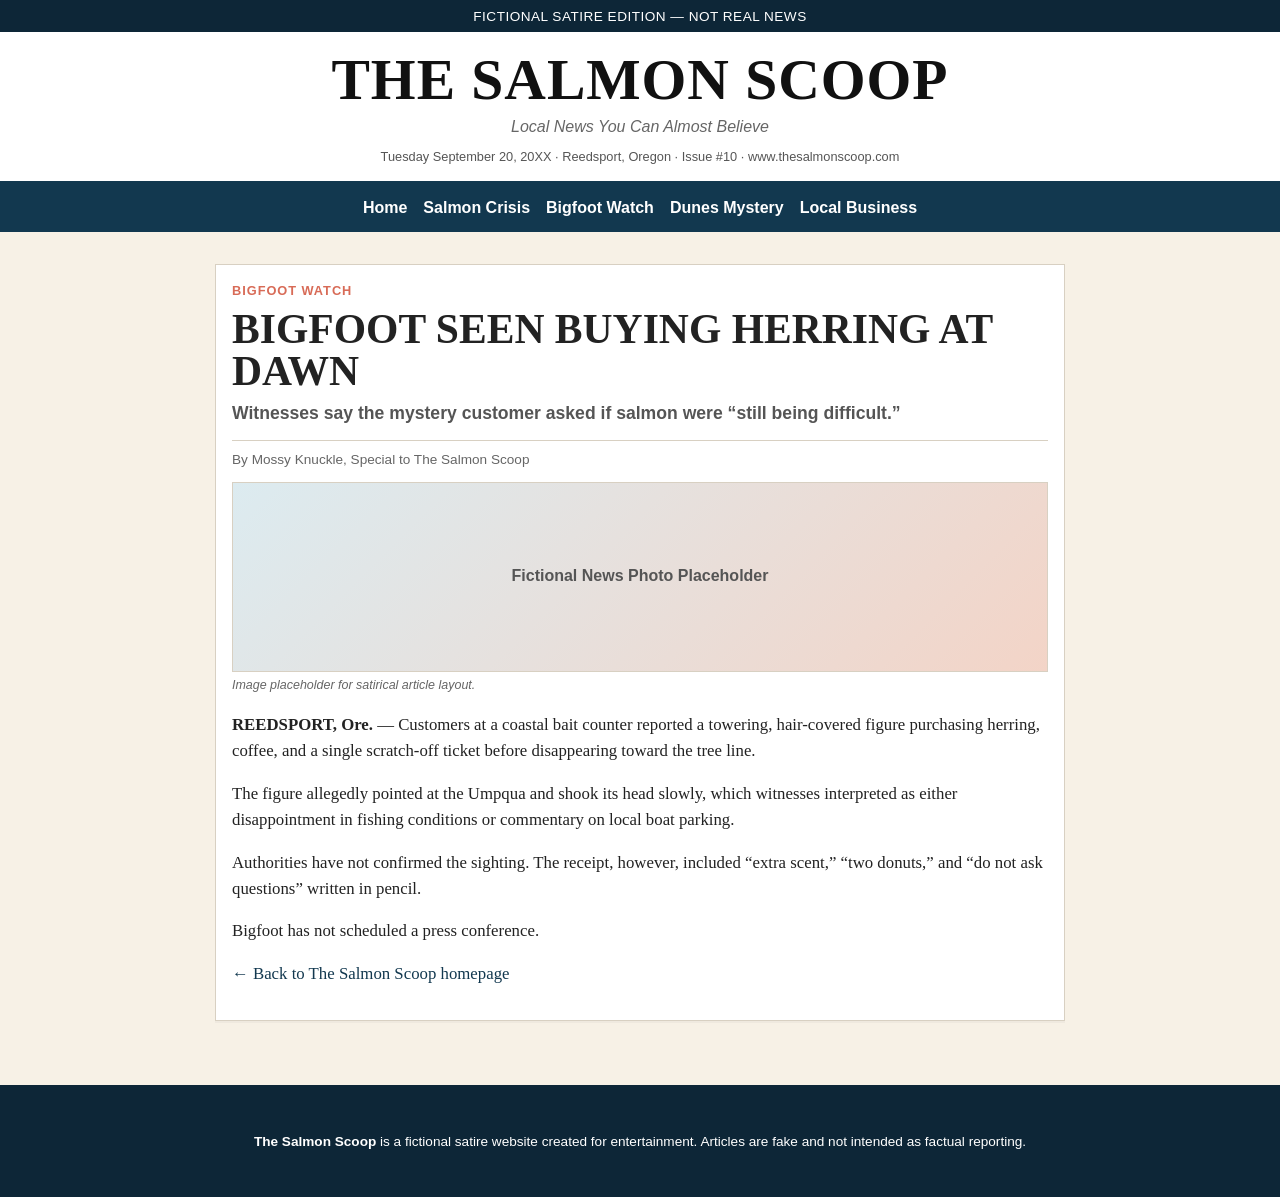
==== articles/bigfoot-buys-herring.html @ 087f330e "Add files via upload" ====
<!doctype html>
<html lang="en"><head><meta charset="utf-8"><meta name="viewport" content="width=device-width, initial-scale=1"><title>BIGFOOT SEEN BUYING HERRING AT DAWN | The Salmon Scoop</title><link rel="stylesheet" href="../assets/style.css"></head><body>
<div class="topbar">FICTIONAL SATIRE EDITION — NOT REAL NEWS</div>
<header class="masthead">
  <h1>THE SALMON SCOOP</h1>
  <div class="tag">Local News You Can Almost Believe</div>
  <div class="meta">Tuesday September 20, 20XX · Reedsport, Oregon · Issue #10 · www.thesalmonscoop.com</div>
</header>
<nav class="nav">
  <a href="index.html">Home</a>
  <a href="articles/no-more-salmon-fishes.html">Salmon Crisis</a>
  <a href="articles/bigfoot-buys-herring.html">Bigfoot Watch</a>
  <a href="articles/dunes-lights.html">Dunes Mystery</a>
  <a href="articles/cooler-inventor.html">Local Business</a>
</nav>
<main class="wrap"><article class="article"><div class="kicker">Bigfoot Watch</div><h2>BIGFOOT SEEN BUYING HERRING AT DAWN</h2><div class="subtitle">Witnesses say the mystery customer asked if salmon were “still being difficult.”</div><div class="byline">By Mossy Knuckle, Special to The Salmon Scoop</div><div class="photo">Fictional News Photo Placeholder</div><div class="caption">Image placeholder for satirical article layout.</div><p><strong>REEDSPORT, Ore.</strong> — Customers at a coastal bait counter reported a towering, hair-covered figure purchasing herring, coffee, and a single scratch-off ticket before disappearing toward the tree line.</p><p>The figure allegedly pointed at the Umpqua and shook its head slowly, which witnesses interpreted as either disappointment in fishing conditions or commentary on local boat parking.</p><p>Authorities have not confirmed the sighting. The receipt, however, included “extra scent,” “two donuts,” and “do not ask questions” written in pencil.</p><p>Bigfoot has not scheduled a press conference.</p><p><a href="../index.html">← Back to The Salmon Scoop homepage</a></p></article></main>
<footer class="footer">
  <p><strong>The Salmon Scoop</strong> is a fictional satire website created for entertainment. Articles are fake and not intended as factual reporting.</p>
</footer>
</body></html>
---- assets/style.css ----
:root{
  --navy:#12384f; --blue:#1f668a; --cream:#f7f1e6; --ink:#222; --muted:#666; --line:#d8d0c2; --salmon:#d86b57;
}
*{box-sizing:border-box} body{margin:0;background:var(--cream);color:var(--ink);font-family:Georgia,'Times New Roman',serif;line-height:1.55}
a{color:var(--navy);text-decoration:none} a:hover{text-decoration:underline}
.topbar{background:#0d2637;color:white;font-family:Arial,sans-serif;font-size:.85rem;padding:.35rem 1rem;text-align:center;letter-spacing:.03rem}
.masthead{background:white;border-bottom:4px solid var(--navy);padding:1.3rem 1rem .9rem;text-align:center}
.masthead h1{font-size:3.6rem;margin:0;letter-spacing:.06rem;line-height:.95;color:#111}
.masthead .tag{font-family:Arial,sans-serif;color:var(--muted);font-style:italic;margin-top:.45rem}.masthead .meta{font-family:Arial,sans-serif;font-size:.8rem;color:#555;margin-top:.45rem}
.nav{display:flex;gap:1rem;justify-content:center;flex-wrap:wrap;background:var(--navy);padding:.7rem 1rem;font-family:Arial,sans-serif;font-weight:bold}.nav a{color:white}.wrap{max-width:1180px;margin:0 auto;padding:1rem}
.alert{background:#fff3cd;border:1px solid #eadb93;padding:.75rem 1rem;margin:1rem 0;font-family:Arial,sans-serif;font-size:.92rem}
.hero{display:grid;grid-template-columns:2fr 1fr;gap:1rem;margin:1rem 0}.mainstory,.sidebox,.card,.article{background:white;border:1px solid var(--line);padding:1rem;box-shadow:0 2px 0 rgba(0,0,0,.03)}
.kicker{font-family:Arial,sans-serif;text-transform:uppercase;color:var(--salmon);font-weight:bold;font-size:.8rem;letter-spacing:.06rem}.mainstory h2{font-size:3rem;line-height:.95;margin:.4rem 0}.subtitle{font-family:Arial,sans-serif;color:#555;font-size:1.1rem;font-weight:bold}.byline{font-family:Arial,sans-serif;color:#666;font-size:.85rem;border-top:1px solid var(--line);padding-top:.5rem;margin-top:.8rem}
.grid{display:grid;grid-template-columns:repeat(3,1fr);gap:1rem;margin:1rem 0}.card h3,.sidebox h3{margin:.2rem 0 .5rem}.photo{height:190px;background:linear-gradient(135deg,#dcebf0,#f3d4c7);border:1px solid var(--line);display:flex;align-items:center;justify-content:center;font-family:Arial,sans-serif;color:#555;font-weight:bold;text-align:center;padding:1rem;margin:.7rem 0}.caption{font-family:Arial,sans-serif;color:#666;font-size:.78rem;font-style:italic;margin-top:-.45rem}.ticker{background:#111;color:white;padding:.7rem 1rem;font-family:Arial,sans-serif;overflow:hidden}.ticker span{color:#ffcc66;font-weight:bold;margin-right:.5rem}
.article{max-width:850px;margin:1rem auto}.article h2{font-size:2.6rem;line-height:1;margin:.5rem 0}.article p{font-size:1.05rem}.quote{font-size:1.3rem;border-left:5px solid var(--salmon);padding:.5rem 1rem;background:#fff8f3;font-style:italic}
.footer{background:#0d2637;color:white;text-align:center;padding:2rem 1rem;margin-top:2rem;font-family:Arial,sans-serif;font-size:.85rem}.footer a{color:#fff}
@media(max-width:820px){.hero,.grid{grid-template-columns:1fr}.masthead h1{font-size:2.3rem}.mainstory h2{font-size:2.1rem}.wrap{padding:.7rem}}
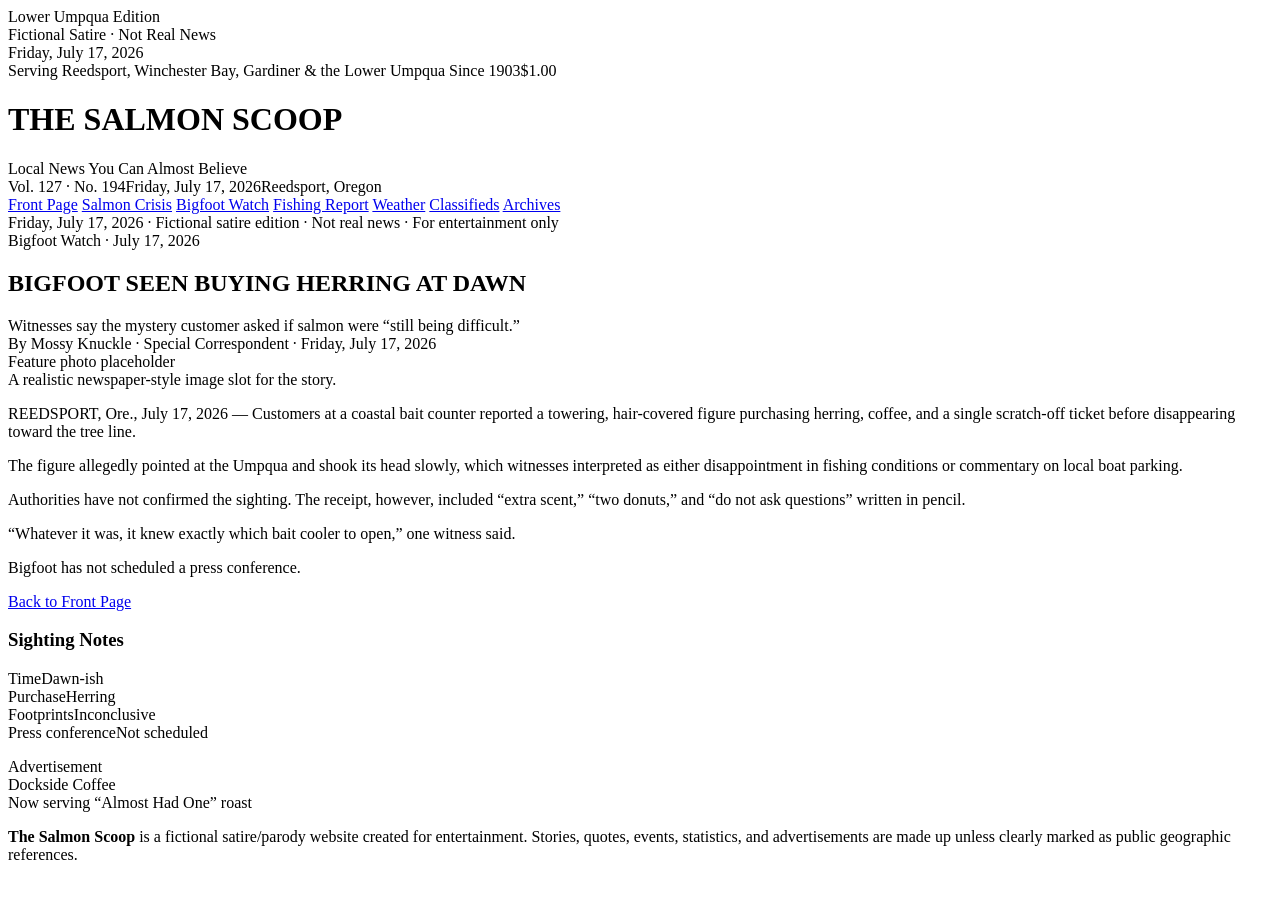
==== commit 1e5a6cf3: "Add files via upload" ====
--- a/articles/bigfoot-buys-herring.html
+++ b/articles/bigfoot-buys-herring.html
@@ -1,20 +1,38 @@
 <!doctype html>
-<html lang="en"><head><meta charset="utf-8"><meta name="viewport" content="width=device-width, initial-scale=1"><title>BIGFOOT SEEN BUYING HERRING AT DAWN | The Salmon Scoop</title><link rel="stylesheet" href="../assets/style.css"></head><body>
-<div class="topbar">FICTIONAL SATIRE EDITION — NOT REAL NEWS</div>
-<header class="masthead">
-  <h1>THE SALMON SCOOP</h1>
-  <div class="tag">Local News You Can Almost Believe</div>
-  <div class="meta">Tuesday September 20, 20XX · Reedsport, Oregon · Issue #10 · www.thesalmonscoop.com</div>
-</header>
-<nav class="nav">
-  <a href="index.html">Home</a>
-  <a href="articles/no-more-salmon-fishes.html">Salmon Crisis</a>
-  <a href="articles/bigfoot-buys-herring.html">Bigfoot Watch</a>
-  <a href="articles/dunes-lights.html">Dunes Mystery</a>
-  <a href="articles/cooler-inventor.html">Local Business</a>
-</nav>
-<main class="wrap"><article class="article"><div class="kicker">Bigfoot Watch</div><h2>BIGFOOT SEEN BUYING HERRING AT DAWN</h2><div class="subtitle">Witnesses say the mystery customer asked if salmon were “still being difficult.”</div><div class="byline">By Mossy Knuckle, Special to The Salmon Scoop</div><div class="photo">Fictional News Photo Placeholder</div><div class="caption">Image placeholder for satirical article layout.</div><p><strong>REEDSPORT, Ore.</strong> — Customers at a coastal bait counter reported a towering, hair-covered figure purchasing herring, coffee, and a single scratch-off ticket before disappearing toward the tree line.</p><p>The figure allegedly pointed at the Umpqua and shook its head slowly, which witnesses interpreted as either disappointment in fishing conditions or commentary on local boat parking.</p><p>Authorities have not confirmed the sighting. The receipt, however, included “extra scent,” “two donuts,” and “do not ask questions” written in pencil.</p><p>Bigfoot has not scheduled a press conference.</p><p><a href="../index.html">← Back to The Salmon Scoop homepage</a></p></article></main>
-<footer class="footer">
-  <p><strong>The Salmon Scoop</strong> is a fictional satire website created for entertainment. Articles are fake and not intended as factual reporting.</p>
-</footer>
+<html lang="en"><head><meta charset="utf-8"><meta name="viewport" content="width=device-width, initial-scale=1"><title>BIGFOOT SEEN BUYING HERRING AT DAWN | The Salmon Scoop</title><link rel="stylesheet" href="/TheSalmonScoop-news/assets/style.css"></head><body>
+<div class="paper">
+  <div class="utility"><div>Lower Umpqua Edition</div><div>Fictional Satire · Not Real News</div><div>Friday, July 17, 2026</div></div>
+  <header class="flag">
+    <div class="flag-top"><span>Serving Reedsport, Winchester Bay, Gardiner & the Lower Umpqua Since 1903</span><span class="price">$1.00</span></div>
+    <div class="nameplate"><h1>THE SALMON SCOOP</h1><div class="tag">Local News You Can Almost Believe</div></div>
+    <div class="flag-bottom"><span>Vol. 127 · No. 194</span><span>Friday, July 17, 2026</span><span>Reedsport, Oregon</span></div>
+  </header>
+  <nav class="nav">
+    <a href="/TheSalmonScoop-news/index.html">Front Page</a>
+    <a href="/TheSalmonScoop-news/articles/no-more-salmon-fishes.html">Salmon Crisis</a>
+    <a href="/TheSalmonScoop-news/articles/bigfoot-buys-herring.html">Bigfoot Watch</a>
+    <a href="/TheSalmonScoop-news/sections/fishing-report.html">Fishing Report</a>
+    <a href="/TheSalmonScoop-news/sections/weather.html">Weather</a>
+    <a href="/TheSalmonScoop-news/sections/classifieds.html">Classifieds</a>
+    <a href="/TheSalmonScoop-news/sections/archives.html">Archives</a>
+  </nav>
+<main class="content">
+<div class="notice-strip">Friday, July 17, 2026 · Fictional satire edition · Not real news · For entertainment only</div>
+<section class="article-page article-layout">
+  <article class="article-main">
+    <div class="kicker">Bigfoot Watch · July 17, 2026</div>
+    <h2>BIGFOOT SEEN BUYING HERRING AT DAWN</h2>
+    <div class="deck">Witnesses say the mystery customer asked if salmon were “still being difficult.”</div>
+    <div class="byline">By Mossy Knuckle · Special Correspondent · Friday, July 17, 2026</div>
+    <div class="photo tall">Feature photo placeholder</div><div class="caption">A realistic newspaper-style image slot for the story.</div>
+    <div class="article-body"><p><span class="dateline">REEDSPORT, Ore., July 17, 2026</span> — Customers at a coastal bait counter reported a towering, hair-covered figure purchasing herring, coffee, and a single scratch-off ticket before disappearing toward the tree line.</p><p>The figure allegedly pointed at the Umpqua and shook its head slowly, which witnesses interpreted as either disappointment in fishing conditions or commentary on local boat parking.</p><p>Authorities have not confirmed the sighting. The receipt, however, included “extra scent,” “two donuts,” and “do not ask questions” written in pencil.</p><div class="quote">“Whatever it was, it knew exactly which bait cooler to open,” one witness said.</div><p>Bigfoot has not scheduled a press conference.</p></div>
+    <p><a class="button" href="/TheSalmonScoop-news/index.html">Back to Front Page</a></p>
+  </article>
+  <aside class="sidebar-note"><h3>Sighting Notes</h3><div class="tableish"><div class="row"><span>Time</span><span>Dawn-ish</span></div><div class="row"><span>Purchase</span><span>Herring</span></div><div class="row"><span>Footprints</span><span>Inconclusive</span></div><div class="row"><span>Press conference</span><span>Not scheduled</span></div></div><div class="ad" style="margin-top:1rem">Advertisement<br>Dockside Coffee<br>Now serving “Almost Had One” roast</div></aside>
+</section>
+</main>
+  <footer class="footer">
+    <p><strong>The Salmon Scoop</strong> is a fictional satire/parody website created for entertainment. Stories, quotes, events, statistics, and advertisements are made up unless clearly marked as public geographic references.</p>
+  </footer>
+</div>
 </body></html>
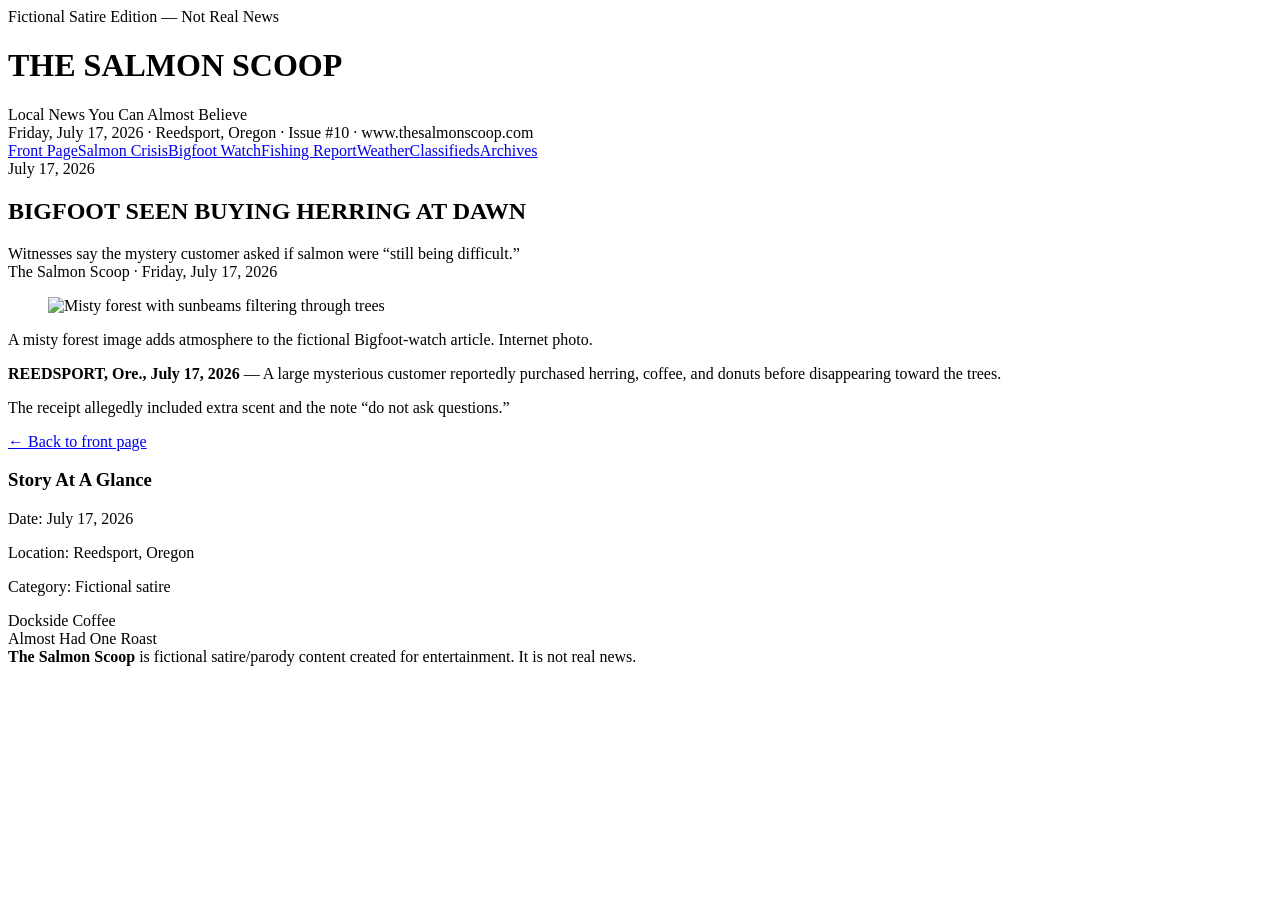
==== commit 0835e6c1: "Add files via upload" ====
--- a/articles/bigfoot-buys-herring.html
+++ b/articles/bigfoot-buys-herring.html
@@ -1,38 +1 @@
-<!doctype html>
-<html lang="en"><head><meta charset="utf-8"><meta name="viewport" content="width=device-width, initial-scale=1"><title>BIGFOOT SEEN BUYING HERRING AT DAWN | The Salmon Scoop</title><link rel="stylesheet" href="/TheSalmonScoop-news/assets/style.css"></head><body>
-<div class="paper">
-  <div class="utility"><div>Lower Umpqua Edition</div><div>Fictional Satire · Not Real News</div><div>Friday, July 17, 2026</div></div>
-  <header class="flag">
-    <div class="flag-top"><span>Serving Reedsport, Winchester Bay, Gardiner & the Lower Umpqua Since 1903</span><span class="price">$1.00</span></div>
-    <div class="nameplate"><h1>THE SALMON SCOOP</h1><div class="tag">Local News You Can Almost Believe</div></div>
-    <div class="flag-bottom"><span>Vol. 127 · No. 194</span><span>Friday, July 17, 2026</span><span>Reedsport, Oregon</span></div>
-  </header>
-  <nav class="nav">
-    <a href="/TheSalmonScoop-news/index.html">Front Page</a>
-    <a href="/TheSalmonScoop-news/articles/no-more-salmon-fishes.html">Salmon Crisis</a>
-    <a href="/TheSalmonScoop-news/articles/bigfoot-buys-herring.html">Bigfoot Watch</a>
-    <a href="/TheSalmonScoop-news/sections/fishing-report.html">Fishing Report</a>
-    <a href="/TheSalmonScoop-news/sections/weather.html">Weather</a>
-    <a href="/TheSalmonScoop-news/sections/classifieds.html">Classifieds</a>
-    <a href="/TheSalmonScoop-news/sections/archives.html">Archives</a>
-  </nav>
-<main class="content">
-<div class="notice-strip">Friday, July 17, 2026 · Fictional satire edition · Not real news · For entertainment only</div>
-<section class="article-page article-layout">
-  <article class="article-main">
-    <div class="kicker">Bigfoot Watch · July 17, 2026</div>
-    <h2>BIGFOOT SEEN BUYING HERRING AT DAWN</h2>
-    <div class="deck">Witnesses say the mystery customer asked if salmon were “still being difficult.”</div>
-    <div class="byline">By Mossy Knuckle · Special Correspondent · Friday, July 17, 2026</div>
-    <div class="photo tall">Feature photo placeholder</div><div class="caption">A realistic newspaper-style image slot for the story.</div>
-    <div class="article-body"><p><span class="dateline">REEDSPORT, Ore., July 17, 2026</span> — Customers at a coastal bait counter reported a towering, hair-covered figure purchasing herring, coffee, and a single scratch-off ticket before disappearing toward the tree line.</p><p>The figure allegedly pointed at the Umpqua and shook its head slowly, which witnesses interpreted as either disappointment in fishing conditions or commentary on local boat parking.</p><p>Authorities have not confirmed the sighting. The receipt, however, included “extra scent,” “two donuts,” and “do not ask questions” written in pencil.</p><div class="quote">“Whatever it was, it knew exactly which bait cooler to open,” one witness said.</div><p>Bigfoot has not scheduled a press conference.</p></div>
-    <p><a class="button" href="/TheSalmonScoop-news/index.html">Back to Front Page</a></p>
-  </article>
-  <aside class="sidebar-note"><h3>Sighting Notes</h3><div class="tableish"><div class="row"><span>Time</span><span>Dawn-ish</span></div><div class="row"><span>Purchase</span><span>Herring</span></div><div class="row"><span>Footprints</span><span>Inconclusive</span></div><div class="row"><span>Press conference</span><span>Not scheduled</span></div></div><div class="ad" style="margin-top:1rem">Advertisement<br>Dockside Coffee<br>Now serving “Almost Had One” roast</div></aside>
-</section>
-</main>
-  <footer class="footer">
-    <p><strong>The Salmon Scoop</strong> is a fictional satire/parody website created for entertainment. Stories, quotes, events, statistics, and advertisements are made up unless clearly marked as public geographic references.</p>
-  </footer>
-</div>
-</body></html>+<!doctype html><html lang="en"><head><meta charset="utf-8"><meta name="viewport" content="width=device-width,initial-scale=1"><title>BIGFOOT SEEN BUYING HERRING AT DAWN | The Salmon Scoop</title><link rel="stylesheet" href="/TheSalmonScoop-news/assets/style.css"></head><body><div class="paper"><div class="top">Fictional Satire Edition — Not Real News</div><header class="mast"><h1>THE SALMON SCOOP</h1><div class="tag">Local News You Can Almost Believe</div><div class="meta">Friday, July 17, 2026 · Reedsport, Oregon · Issue #10 · www.thesalmonscoop.com</div></header><nav class="nav"><a href="/TheSalmonScoop-news/index.html">Front Page</a><a href="/TheSalmonScoop-news/articles/no-more-salmon-fishes.html">Salmon Crisis</a><a href="/TheSalmonScoop-news/articles/bigfoot-buys-herring.html">Bigfoot Watch</a><a href="/TheSalmonScoop-news/sections/fishing-report.html">Fishing Report</a><a href="/TheSalmonScoop-news/sections/weather.html">Weather</a><a href="/TheSalmonScoop-news/sections/classifieds.html">Classifieds</a><a href="/TheSalmonScoop-news/sections/archives.html">Archives</a></nav><main class="content"><section class="article"><article><div class="kicker">July 17, 2026</div><h2>BIGFOOT SEEN BUYING HERRING AT DAWN</h2><div class="deck">Witnesses say the mystery customer asked if salmon were “still being difficult.”</div><div class="byline">The Salmon Scoop · Friday, July 17, 2026</div><figure class="photo tall"><img src="https://images.unsplash.com/photo-1769006352025-1a429e69398f?fm=jpg&q=80&w=1400&auto=format&fit=crop&ixlib=rb-4.1.0" alt="Misty forest with sunbeams filtering through trees" loading="lazy"></figure><div class="caption">A misty forest image adds atmosphere to the fictional Bigfoot-watch article. <span class="credit">Internet photo.</span></div><div class="story"><p><b>REEDSPORT, Ore., July 17, 2026</b> — A large mysterious customer reportedly purchased herring, coffee, and donuts before disappearing toward the trees.</p><p>The receipt allegedly included extra scent and the note “do not ask questions.”</p></div><p><a href="/TheSalmonScoop-news/index.html">← Back to front page</a></p></article><aside class="side"><h3>Story At A Glance</h3><p>Date: July 17, 2026</p><p>Location: Reedsport, Oregon</p><p>Category: Fictional satire</p><div class="ad">Dockside Coffee<br>Almost Had One Roast</div></aside></section></main><footer class="footer"><b>The Salmon Scoop</b> is fictional satire/parody content created for entertainment. It is not real news.</footer></div></body></html>
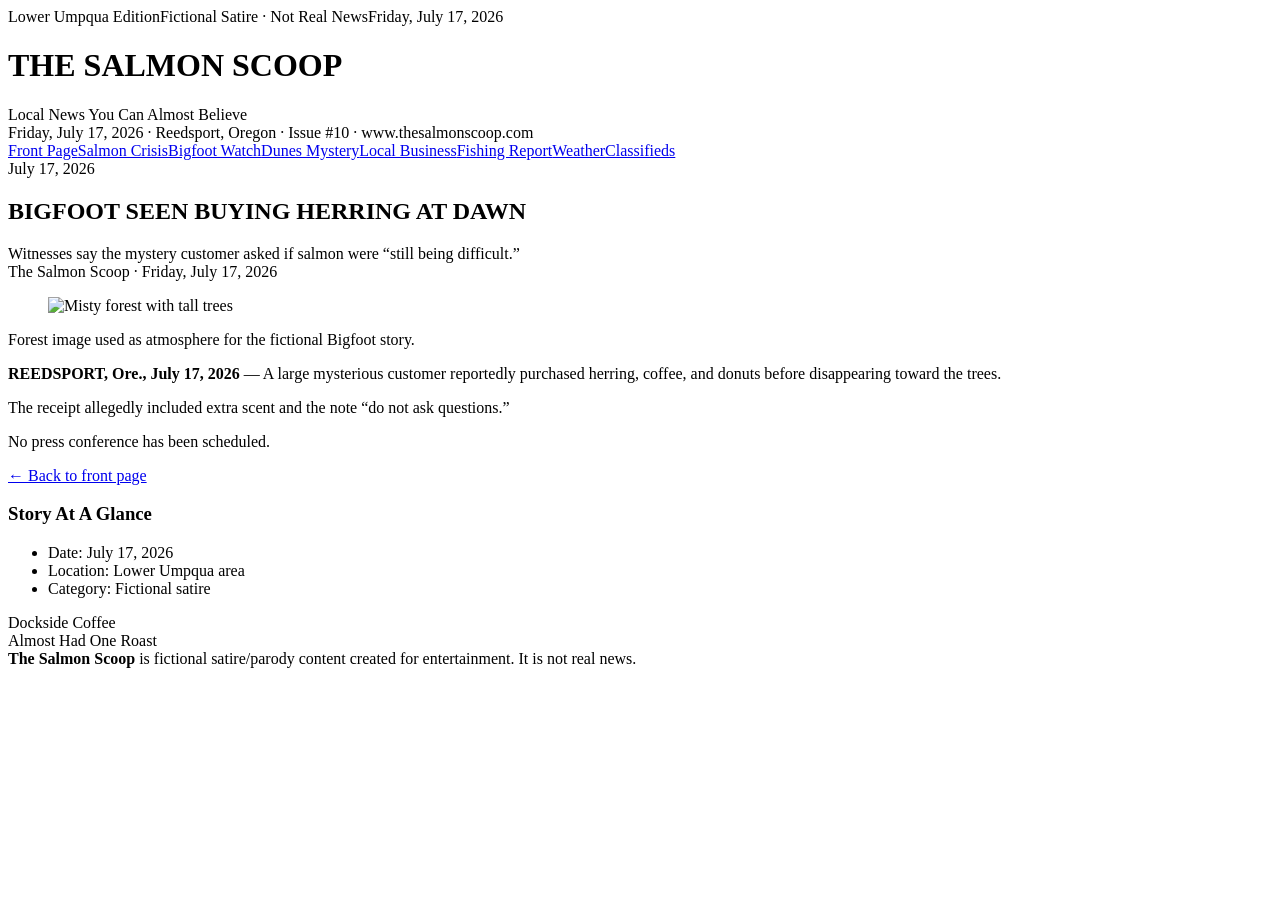
==== commit c964e938: "Add files via upload" ====
--- a/articles/bigfoot-buys-herring.html
+++ b/articles/bigfoot-buys-herring.html
@@ -1 +1,39 @@
-<!doctype html><html lang="en"><head><meta charset="utf-8"><meta name="viewport" content="width=device-width,initial-scale=1"><title>BIGFOOT SEEN BUYING HERRING AT DAWN | The Salmon Scoop</title><link rel="stylesheet" href="/TheSalmonScoop-news/assets/style.css"></head><body><div class="paper"><div class="top">Fictional Satire Edition — Not Real News</div><header class="mast"><h1>THE SALMON SCOOP</h1><div class="tag">Local News You Can Almost Believe</div><div class="meta">Friday, July 17, 2026 · Reedsport, Oregon · Issue #10 · www.thesalmonscoop.com</div></header><nav class="nav"><a href="/TheSalmonScoop-news/index.html">Front Page</a><a href="/TheSalmonScoop-news/articles/no-more-salmon-fishes.html">Salmon Crisis</a><a href="/TheSalmonScoop-news/articles/bigfoot-buys-herring.html">Bigfoot Watch</a><a href="/TheSalmonScoop-news/sections/fishing-report.html">Fishing Report</a><a href="/TheSalmonScoop-news/sections/weather.html">Weather</a><a href="/TheSalmonScoop-news/sections/classifieds.html">Classifieds</a><a href="/TheSalmonScoop-news/sections/archives.html">Archives</a></nav><main class="content"><section class="article"><article><div class="kicker">July 17, 2026</div><h2>BIGFOOT SEEN BUYING HERRING AT DAWN</h2><div class="deck">Witnesses say the mystery customer asked if salmon were “still being difficult.”</div><div class="byline">The Salmon Scoop · Friday, July 17, 2026</div><figure class="photo tall"><img src="https://images.unsplash.com/photo-1769006352025-1a429e69398f?fm=jpg&q=80&w=1400&auto=format&fit=crop&ixlib=rb-4.1.0" alt="Misty forest with sunbeams filtering through trees" loading="lazy"></figure><div class="caption">A misty forest image adds atmosphere to the fictional Bigfoot-watch article. <span class="credit">Internet photo.</span></div><div class="story"><p><b>REEDSPORT, Ore., July 17, 2026</b> — A large mysterious customer reportedly purchased herring, coffee, and donuts before disappearing toward the trees.</p><p>The receipt allegedly included extra scent and the note “do not ask questions.”</p></div><p><a href="/TheSalmonScoop-news/index.html">← Back to front page</a></p></article><aside class="side"><h3>Story At A Glance</h3><p>Date: July 17, 2026</p><p>Location: Reedsport, Oregon</p><p>Category: Fictional satire</p><div class="ad">Dockside Coffee<br>Almost Had One Roast</div></aside></section></main><footer class="footer"><b>The Salmon Scoop</b> is fictional satire/parody content created for entertainment. It is not real news.</footer></div></body></html>+<!doctype html>
+<html lang="en">
+<head>
+<meta charset="utf-8">
+<meta name="viewport" content="width=device-width, initial-scale=1">
+<title>BIGFOOT SEEN BUYING HERRING AT DAWN | The Salmon Scoop</title>
+<link rel="stylesheet" href="/TheSalmonScoop-news/assets/style.css">
+</head>
+<body>
+<div class="site-shell">
+  <div class="top-strip"><span>Lower Umpqua Edition</span><span>Fictional Satire · Not Real News</span><span>Friday, July 17, 2026</span></div>
+  <header class="masthead">
+    <h1>THE SALMON SCOOP</h1>
+    <div class="tagline">Local News You Can Almost Believe</div>
+    <div class="meta">Friday, July 17, 2026 · Reedsport, Oregon · Issue #10 · www.thesalmonscoop.com</div>
+  </header>
+  <nav class="primary-nav"><a href="/TheSalmonScoop-news/index.html">Front Page</a><a href="/TheSalmonScoop-news/articles/no-more-salmon-fishes.html">Salmon Crisis</a><a href="/TheSalmonScoop-news/articles/bigfoot-buys-herring.html">Bigfoot Watch</a><a href="/TheSalmonScoop-news/articles/dunes-lights.html">Dunes Mystery</a><a href="/TheSalmonScoop-news/articles/cooler-inventor.html">Local Business</a><a href="/TheSalmonScoop-news/sections/fishing-report.html">Fishing Report</a><a href="/TheSalmonScoop-news/sections/weather.html">Weather</a><a href="/TheSalmonScoop-news/sections/classifieds.html">Classifieds</a></nav>
+  <main class="content">
+<section class="article-layout">
+  <article class="article-main">
+    <div class="kicker">July 17, 2026</div>
+    <h2>BIGFOOT SEEN BUYING HERRING AT DAWN</h2>
+    <div class="deck">Witnesses say the mystery customer asked if salmon were “still being difficult.”</div>
+    <div class="byline">The Salmon Scoop · Friday, July 17, 2026</div>
+    <figure class="news-photo article"><img src="https://images.unsplash.com/photo-1769006352025-1a429e69398f?fm=jpg&q=80&w=1200&auto=format&fit=crop&ixlib=rb-4.1.0" alt="Misty forest with tall trees" loading="lazy"></figure><div class="caption">Forest image used as atmosphere for the fictional Bigfoot story.</div>
+    <div class="article-body"><p><strong>REEDSPORT, Ore., July 17, 2026</strong> — A large mysterious customer reportedly purchased herring, coffee, and donuts before disappearing toward the trees.</p><p>The receipt allegedly included extra scent and the note “do not ask questions.”</p><p>No press conference has been scheduled.</p></div>
+    <p><a href="/TheSalmonScoop-news/index.html">← Back to front page</a></p>
+  </article>
+  <aside class="article-aside">
+    <h3>Story At A Glance</h3>
+    <ul><li>Date: July 17, 2026</li><li>Location: Lower Umpqua area</li><li>Category: Fictional satire</li></ul>
+    <div class="ad-box">Dockside Coffee<br>Almost Had One Roast</div>
+  </aside>
+</section>
+</main>
+  <footer class="footer"><strong>The Salmon Scoop</strong> is fictional satire/parody content created for entertainment. It is not real news.</footer>
+</div>
+</body>
+</html>
